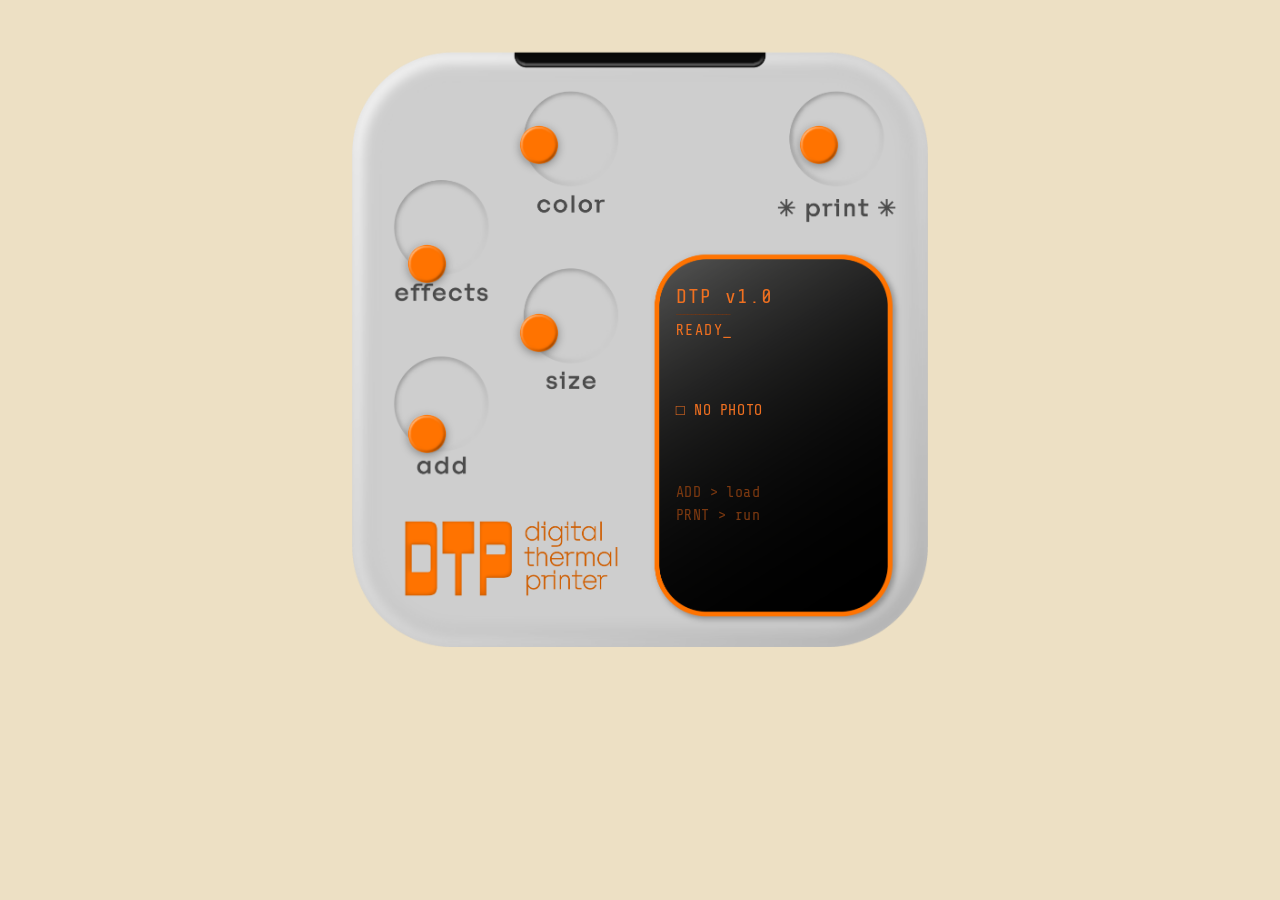
==== dtp-app/index.html @ 6bbebdc3 "mpv digital printer" ====
<!DOCTYPE html>
<html lang="en">
<head>
  <meta charset="UTF-8" />
  <meta name="viewport" content="width=device-width, initial-scale=1.0" />
  <meta name="theme-color" content="#EDE0C4" />
  <title>DTP · Digital Thermal Printer</title>

  <!-- Pixel / monospace font for screen UI -->
  <link rel="preconnect" href="https://fonts.googleapis.com" />
  <link rel="preconnect" href="https://fonts.gstatic.com" crossorigin />
  <link
    href="https://fonts.googleapis.com/css2?family=Share+Tech+Mono&display=swap"
    rel="stylesheet"
  />

  <link rel="stylesheet" href="style.css" />
</head>
<body>

  <!-- =============================================
       PAGE WRAPPER — centers the 375px device
       ============================================= -->
  <div class="page-wrapper">

    <!-- =============================================
         DEVICE CONTAINER — stacks all layers
         ============================================= -->
    <div class="device-container" id="device-container">

      <!-- Layer 1: printer body -->
      <img
        class="device-base"
        src="../assets/300ppi/base@300x.png"
        alt="DTP Digital Thermal Printer body"
        draggable="false"
      />

      <!-- ==========================================
           BUTTON HIT ZONES — transparent tappable
           divs, one per button.
           Each contains a visual orange button image
           that animates on press.
           NOTE: positions calibrated to base@300x.png
           recesses. Tweak data-* percentages via CSS
           custom props or DevTools if off.
           ========================================== -->

      <!-- Button: COLOR (top-center recess) -->
      <div
        class="btn-zone"
        id="btn-color"
        data-btn="color"
        role="button"
        aria-label="Color options"
        tabindex="0"
      >
        <img
          class="btn-icon"
          src="../assets/300ppi/boton@300x.png"
          alt=""
          draggable="false"
        />
      </div>

      <!-- Button: PRINT (top-right recess) -->
      <div
        class="btn-zone"
        id="btn-print"
        data-btn="print"
        role="button"
        aria-label="Print"
        tabindex="0"
      >
        <img
          class="btn-icon"
          src="../assets/300ppi/boton@300x.png"
          alt=""
          draggable="false"
        />
      </div>

      <!-- Button: EFFECTS (middle-left recess) -->
      <div
        class="btn-zone"
        id="btn-effects"
        data-btn="effects"
        role="button"
        aria-label="Effects options"
        tabindex="0"
      >
        <img
          class="btn-icon"
          src="../assets/300ppi/boton@300x.png"
          alt=""
          draggable="false"
        />
      </div>

      <!-- Button: SIZE (middle-center recess) -->
      <div
        class="btn-zone"
        id="btn-size"
        data-btn="size"
        role="button"
        aria-label="Size options"
        tabindex="0"
      >
        <img
          class="btn-icon"
          src="../assets/300ppi/boton@300x.png"
          alt=""
          draggable="false"
        />
      </div>

      <!-- Button: ADD (bottom-left recess) -->
      <div
        class="btn-zone"
        id="btn-add"
        data-btn="add"
        role="button"
        aria-label="Add element"
        tabindex="0"
      >
        <img
          class="btn-icon"
          src="../assets/300ppi/boton@300x.png"
          alt=""
          draggable="false"
        />
      </div>

      <!-- Hidden file input — triggered by JS when user picks "Upload Photo" -->
      <input
        type="file"
        id="photo-input"
        accept="image/*"
        multiple
        class="hidden-input"
        aria-hidden="true"
        tabindex="-1"
      />

      <!-- ==========================================
           SCREEN OVERLAY — sits over the black
           screen area in base@300x.png.
           All screen content is rendered inside by JS.
           ========================================== -->
      <div class="screen-overlay" id="screen-overlay" aria-live="polite">

        <!-- SVG grain filter definition (used by thermal effect) -->
        <svg class="grain-svg" aria-hidden="true">
          <defs>
            <filter id="grain-filter" x="0%" y="0%" width="100%" height="100%">
              <feTurbulence
                type="fractalNoise"
                baseFrequency="0.65"
                numOctaves="3"
                stitchTiles="stitch"
              />
              <feColorMatrix type="saturate" values="0" />
              <feBlend in="SourceGraphic" mode="multiply" />
            </filter>
          </defs>
        </svg>

        <!-- Dynamic screen content: JS writes into this node -->
        <div class="screen-content" id="screen-content">
          <!-- default idle state rendered by JS on init -->
        </div>

      </div>
      <!-- /screen-overlay -->

    </div>
    <!-- /device-container -->

  </div>
  <!-- /page-wrapper -->

  <script src="script.js"></script>
</body>
</html>
---- dtp-app/style.css ----
/* =====================================================
   DTP · Digital Thermal Printer — style.css
   Mobile-first, 375px fixed viewport
   ===================================================== */


/* === RESET === */

*,
*::before,
*::after {
  box-sizing: border-box;
  margin: 0;
  padding: 0;
  -webkit-tap-highlight-color: transparent;
  user-select: none;
}

html {
  width: 100%;
  min-height: 100vh;
}

body {
  width: 100%;
  min-height: 100vh;
  overflow-x: hidden;
}


/* === LAYOUT === */

:root {
  /* Brand colours */
  --clr-bg:          #EDE0C4; /* warm cream / parchment */
  --clr-orange:      #F07020;
  --clr-orange-dim:  #A04A10;
  --clr-orange-glow: rgba(240, 112, 32, 0.55);
  --clr-screen-bg:   #0a0a0a;
  --clr-screen-text: #F07020;
  --clr-screen-dim:  #7a3810;
  --clr-white:       #ffffff;
  --clr-selected-bg: rgba(240, 112, 32, 0.18);

  /* Screen font */
  --font-screen: 'Share Tech Mono', 'Courier New', monospace;

  /* Device layout — scales from ~360px (mobile) up to 600px (desktop) */
  --device-width:   clamp(360px, 45vw, 600px);
  --device-radius:  28px;

  /* Screen overlay — positioned over the black screen rectangle
     in base@300x.png (2534 × 2757 native).
     CALIBRATION NOTE: these % values map to the device-container
     dimensions (which match the base image aspect ratio 2534:2757).
     Adjust here or in DevTools if the overlay drifts from the screen. */
  --screen-left:    55%;
  --screen-top:     41%;
  --screen-width:   40%;
  --screen-height:  41%;
  --screen-radius:  10px;

  /* Button hit-zone size (same for all five) */
  --btn-size:       80px;

  /* Button positions — center of each recess as % of device-container.
     CALIBRATION NOTE: measured from base@300x.png (2534 × 2757).
     If buttons appear offset, tweak these values. The % for `top`
     is of the container HEIGHT, `left` is of WIDTH.

     color   → top-center  recess  (~32.5% w, ~20% h)
     print   → top-right   recess  (~81%   w, ~20% h)
     effects → middle-left recess  (~13%   w, ~39% h)
     size    → middle-ctr  recess  (~32.5% w, ~50% h)
     add     → bottom-left recess  (~13%   w, ~66% h)
  */
  --btn-half:       40px; /* half of --btn-size for calc() offsets */

  --btn-color-top:  calc(20% - var(--btn-half));
  --btn-color-left: calc(32.5% - var(--btn-half));

  --btn-print-top:  calc(20% - var(--btn-half));
  --btn-print-left: calc(81% - var(--btn-half));

  --btn-effects-top:  calc(39% - var(--btn-half));
  --btn-effects-left: calc(13% - var(--btn-half));

  --btn-size-top:  calc(50% - var(--btn-half));
  --btn-size-left: calc(32.5% - var(--btn-half));

  --btn-add-top:  calc(66% - var(--btn-half));
  --btn-add-left: calc(13% - var(--btn-half));

  /* Transition timings */
  --t-fast:   80ms;
  --t-normal: 220ms;
  --t-slow:   400ms;
}

body {
  background-color: var(--clr-bg);
  display: flex;
  justify-content: center;
  align-items: flex-start;
  font-family: var(--font-screen);
}

.page-wrapper {
  width: var(--device-width);
  min-height: 100vh;
  display: flex;
  flex-direction: column;
  align-items: center;
  padding: 20px 0 40px;
}


/* === DEVICE === */

.device-container {
  position: relative;
  width: var(--device-width);
  /* height auto-derives from the base image aspect ratio (2534:2757) */
}

.device-base {
  display: block;
  width: 100%;
  height: auto;
  border-radius: var(--device-radius);
  /* Prevent long-press save on mobile */
  pointer-events: none;
}


/* === BUTTONS === */

/* Transparent hit-zone div absolutely positioned over each recess */
.btn-zone {
  position: absolute;
  width:  var(--btn-size);
  height: var(--btn-size);
  border-radius: 50%;
  cursor: pointer;
  /* Centre the orange button image within the hit zone */
  display: flex;
  align-items: center;
  justify-content: center;
  /* No visible default styling — purely functional */
  outline: none;
  -webkit-touch-callout: none;
}

/* --- Individual button positions (calibrated to base@300x.png recesses) --- */
.btn-zone[data-btn="color"]   { top: var(--btn-color-top);   left: var(--btn-color-left);   }
.btn-zone[data-btn="print"]   { top: var(--btn-print-top);   left: var(--btn-print-left);   }
.btn-zone[data-btn="effects"] { top: var(--btn-effects-top); left: var(--btn-effects-left); }
.btn-zone[data-btn="size"]    { top: var(--btn-size-top);    left: var(--btn-size-left);    }
.btn-zone[data-btn="add"]     { top: var(--btn-add-top);     left: var(--btn-add-left);     }

/* Orange button image inside the hit zone */
.btn-icon {
  display: block;
  width:  70px;
  height: 70px;
  border-radius: 50%;
  pointer-events: none;
  transition:
    transform var(--t-fast) ease-in-out,
    filter    var(--t-fast) ease-in-out;
  /* Subtle idle drop-shadow to lift buttons off the surface */
  filter: drop-shadow(0 2px 4px rgba(0,0,0,0.35));
}

/* Active (pressed) state: scale down + darken button image */
.btn-zone.is-pressed .btn-icon {
  transform: scale(0.88);
  filter: brightness(0.72) drop-shadow(0 1px 2px rgba(0,0,0,0.45));
}

/* Selected / active button stays slightly highlighted */
.btn-zone.is-active .btn-icon {
  filter: brightness(1.1) drop-shadow(0 0 6px var(--clr-orange-glow));
}

/* Keyboard focus ring */
.btn-zone:focus-visible .btn-icon {
  outline: 2px solid var(--clr-orange);
  outline-offset: 3px;
  border-radius: 50%;
}


/* === SCREEN === */

/* Transparent overlay — no background, no border.
   The black screen and orange glow are already in base@300x.png.
   This div only positions the text content above the image. */
.screen-overlay {
  position: absolute;
  left:     var(--screen-left);
  top:      var(--screen-top);
  width:    var(--screen-width);
  height:   var(--screen-height);
  overflow: hidden;
  background: transparent;
}

/* Hide the grain SVG — it only defines filter IDs */
.grain-svg {
  position: absolute;
  width: 0;
  height: 0;
  overflow: hidden;
  pointer-events: none;
}

/* Inner content region — fills the screen */
.screen-content {
  position: relative;
  width: 100%;
  height: 100%;
  padding: 8px 7px;
  color: var(--clr-screen-text);
  font-family: var(--font-screen);
  font-size: 10px;
  line-height: 1.4;
  overflow: hidden;
  /* Fade content transitions */
  transition: opacity var(--t-normal) ease;
}

.screen-content.is-fading {
  opacity: 0;
}


/* === MENUS === */

/* Screen title bar */
.screen-title {
  font-size: 20px;
  letter-spacing: 0.08em;
  text-transform: uppercase;
  color: #EDE0C4;
  border-bottom: 1px solid rgba(237, 224, 196, 0.25);
  padding-bottom: 3px;
  margin-bottom: 4px;
}

/* List of menu options */
.menu-list {
  list-style: none;
  display: flex;
  flex-direction: column;
  gap: 3px;
}

.menu-item {
  font-size: 18px;
  letter-spacing: 0.06em;
  padding: 2px 3px;
  border-radius: 2px;
  cursor: pointer;
  transition: background var(--t-fast), color var(--t-fast);
  white-space: nowrap;
  overflow: hidden;
  text-overflow: ellipsis;
}

/* Hover / focus state for menu items */
.menu-item:hover,
.menu-item.is-highlighted {
  background: var(--clr-selected-bg);
  color: var(--clr-white);
}

/* Currently selected option — marked with ▶ */
.menu-item.is-selected {
  color: var(--clr-orange);
}

.menu-item.is-selected::before {
  content: '▶ ';
  font-size: 13px;
}


/* === IDLE — PIXEL ART TEXT DISPLAY === */

/* Hidden file input — triggered programmatically by the add button */
.hidden-input {
  position: absolute;
  width: 0;
  height: 0;
  opacity: 0;
  pointer-events: none;
}

/* Idle screen text layout */
.screen-idle {
  width: 100%;
  height: 100%;
  display: flex;
  flex-direction: column;
  gap: 2px;
}

/* Orange header line */
.px-header {
  font-size: 20px;
  letter-spacing: 0.06em;
  color: var(--clr-orange);
  line-height: 1.2;
}

/* Dim divider rule — uses box-drawing dashes */
.px-divider {
  font-size: 8px;
  letter-spacing: -0.12em;
  color: var(--clr-screen-dim);
  overflow: hidden;
  white-space: nowrap;
  line-height: 1;
}

/* Primary status text */
.px-status {
  font-size: 15px;
  color: var(--clr-orange);
  letter-spacing: 0.1em;
  line-height: 1.3;
}

/* Info lines (photo count, chain info) */
.px-info {
  font-size: 15px;
  color: var(--clr-screen-text);
  letter-spacing: 0.04em;
  line-height: 1.3;
}

/* Dim hint lines at the bottom */
.px-hint {
  font-size: 15px;
  color: var(--clr-screen-dim);
  letter-spacing: 0.03em;
  line-height: 1.4;
}

/* Flexible vertical spacer */
.px-spacer {
  flex: 1;
}


/* === PRINT ANIMATION === */

/* Outer wrapper shown during print sequence */
.screen-print {
  width: 100%;
  height: 100%;
  display: flex;
  flex-direction: column;
  align-items: center;
  justify-content: flex-start;
  overflow: hidden;
  position: relative;
}

/* Rolling paper-feed stripes */
.paper-feed {
  width: 100%;
  flex: 1;
  position: relative;
  overflow: hidden;
  background: #fff;
  display: flex;
  flex-direction: column;
}

.paper-line {
  height: 3px;
  width: 100%;
  flex-shrink: 0;
  background: repeating-linear-gradient(
    90deg,
    #e8e8e8 0px,
    #e8e8e8 2px,
    #fff 2px,
    #fff 6px
  );
  animation: feed-scroll 0.18s linear infinite;
  transform-origin: top;
}

/* Print result — text-only confirmation panel */
.print-result {
  position: absolute;
  inset: 0;
  display: flex;
  flex-direction: column;
  gap: 3px;
  padding: 6px 5px;
  opacity: 0;
  transition: opacity 0.5s ease;
}

.print-result.is-visible {
  opacity: 1;
}

/* Progress bar drawn with block chars */
.print-progress {
  font-size: 9px;
  color: var(--clr-orange);
  letter-spacing: 0.02em;
  line-height: 1.3;
}

.print-status {
  font-size: 8px;
  letter-spacing: 0.1em;
  color: var(--clr-screen-dim);
  line-height: 1.4;
}

/* Blinking cursor dot */
.blink {
  animation: blink-cursor 0.9s step-end infinite;
}


/* === ANIMATIONS === */

/* Paper-feed scroll: moves lines upward */
@keyframes feed-scroll {
  from { transform: translateY(0); }
  to   { transform: translateY(-3px); }
}

/* Blinking cursor */
@keyframes blink-cursor {
  0%, 100% { opacity: 1; }
  50%       { opacity: 0; }
}

/* Screen fade in for content transitions */
@keyframes screen-fadein {
  from { opacity: 0; transform: translateY(3px); }
  to   { opacity: 1; transform: translateY(0); }
}

.screen-content > * {
  animation: screen-fadein var(--t-normal) ease both;
}

/* Button press "ripple" highlight */
@keyframes btn-flash {
  0%   { opacity: 0.6; }
  100% { opacity: 0; }
}

.btn-zone::after {
  content: '';
  position: absolute;
  inset: 0;
  border-radius: 50%;
  background: rgba(255, 255, 255, 0.35);
  opacity: 0;
  pointer-events: none;
}

.btn-zone.is-pressed::after {
  animation: btn-flash var(--t-normal) ease-out forwards;
}


/* === THERMAL EFFECTS === */

/* Applied to preview images to simulate thermal output:
   desaturated, high-contrast, slightly warm-paper tone */
.thermal {
  filter:
    grayscale(70%)
    contrast(130%)
    brightness(0.95)
    sepia(15%);
}

/* Colour preset modifiers — toggled by STATE.color selection */
.thermal-warm {
  filter:
    grayscale(30%)
    contrast(120%)
    brightness(0.92)
    sepia(40%);
}

.thermal-cold {
  filter:
    grayscale(55%)
    contrast(125%)
    brightness(1.0)
    hue-rotate(200deg)
    saturate(60%);
}

.thermal-faded {
  filter:
    grayscale(50%)
    contrast(80%)
    brightness(1.1)
    sepia(25%);
}

.thermal-sepia {
  filter:
    grayscale(100%)
    contrast(110%)
    brightness(0.9)
    sepia(80%);
}

.thermal-bw {
  filter:
    grayscale(100%)
    contrast(140%)
    brightness(0.88);
}

/* Effect modifiers — stacked additively via JS class list */
.effect-grain::before {
  content: '';
  position: absolute;
  inset: 0;
  border-radius: inherit;
  /* SVG noise via filter URL defined in index.html */
  filter: url(#grain-filter);
  opacity: 0.25;
  mix-blend-mode: overlay;
  pointer-events: none;
}

.effect-vignette::after {
  content: '';
  position: absolute;
  inset: 0;
  border-radius: inherit;
  background: radial-gradient(
    ellipse at center,
    transparent 35%,
    rgba(0, 0, 0, 0.75) 100%
  );
  pointer-events: none;
}

.effect-blur .preview-photo,
.effect-blur .print-result-photo {
  filter: blur(0.8px);
}

.effect-overexposed .preview-photo,
.effect-overexposed .print-result-photo {
  filter: brightness(1.45) contrast(115%);
}

/* Scratches: CSS-only diagonal lines overlay */
.effect-scratches::before {
  content: '';
  position: absolute;
  inset: 0;
  border-radius: inherit;
  background: repeating-linear-gradient(
    -55deg,
    transparent,
    transparent 8px,
    rgba(255, 255, 255, 0.04) 8px,
    rgba(255, 255, 255, 0.04) 9px
  );
  pointer-events: none;
}
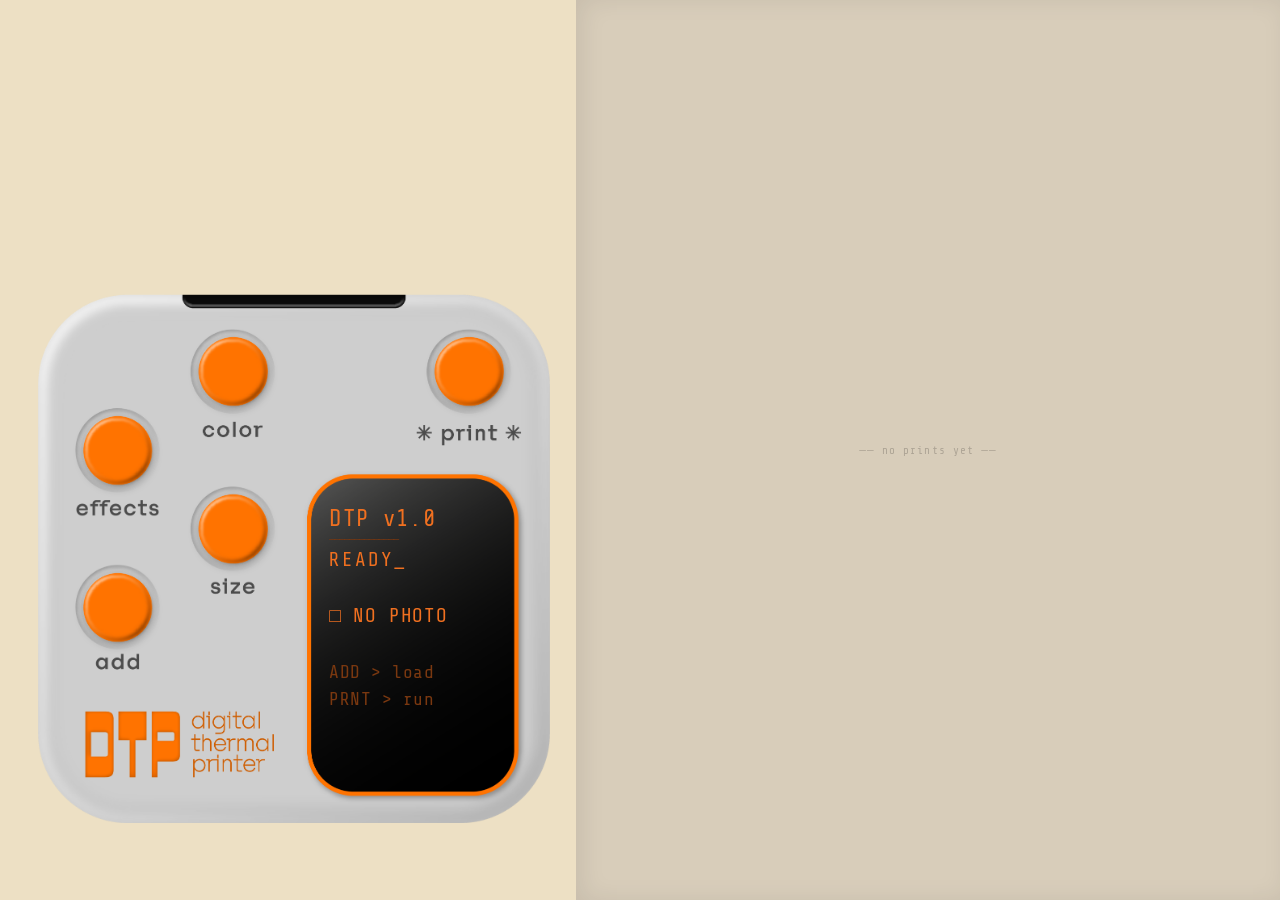
==== commit 9ab4d646: "impresiones y version movil" ====
--- a/dtp-app/index.html
+++ b/dtp-app/index.html
@@ -6,132 +6,56 @@
   <meta name="theme-color" content="#EDE0C4" />
   <title>DTP · Digital Thermal Printer</title>
 
-  <!-- Pixel / monospace font for screen UI -->
   <link rel="preconnect" href="https://fonts.googleapis.com" />
   <link rel="preconnect" href="https://fonts.gstatic.com" crossorigin />
   <link
     href="https://fonts.googleapis.com/css2?family=Share+Tech+Mono&display=swap"
     rel="stylesheet"
   />
-
   <link rel="stylesheet" href="style.css" />
 </head>
 <body>
 
+<div class="page-wrapper">
+
   <!-- =============================================
-       PAGE WRAPPER — centers the 375px device
+       LEFT — Printer device
        ============================================= -->
-  <div class="page-wrapper">
+  <section class="printer-section">
 
-    <!-- =============================================
-         DEVICE CONTAINER — stacks all layers
-         ============================================= -->
     <div class="device-container" id="device-container">
 
-      <!-- Layer 1: printer body -->
+      <!-- Device body -->
       <img
         class="device-base"
         src="../assets/300ppi/base@300x.png"
-        alt="DTP Digital Thermal Printer body"
+        alt="DTP Digital Thermal Printer"
         draggable="false"
       />
 
-      <!-- ==========================================
-           BUTTON HIT ZONES — transparent tappable
-           divs, one per button.
-           Each contains a visual orange button image
-           that animates on press.
-           NOTE: positions calibrated to base@300x.png
-           recesses. Tweak data-* percentages via CSS
-           custom props or DevTools if off.
-           ========================================== -->
-
-      <!-- Button: COLOR (top-center recess) -->
-      <div
-        class="btn-zone"
-        id="btn-color"
-        data-btn="color"
-        role="button"
-        aria-label="Color options"
-        tabindex="0"
-      >
-        <img
-          class="btn-icon"
-          src="../assets/300ppi/boton@300x.png"
-          alt=""
-          draggable="false"
-        />
+      <!-- Paper strip that slides out of the top slot during print -->
+      <div class="print-strip" id="print-strip" aria-hidden="true">
+        <canvas id="strip-canvas"></canvas>
       </div>
 
-      <!-- Button: PRINT (top-right recess) -->
-      <div
-        class="btn-zone"
-        id="btn-print"
-        data-btn="print"
-        role="button"
-        aria-label="Print"
-        tabindex="0"
-      >
-        <img
-          class="btn-icon"
-          src="../assets/300ppi/boton@300x.png"
-          alt=""
-          draggable="false"
-        />
+      <!-- ── Button zones ── -->
+      <div class="btn-zone" id="btn-color"   data-btn="color"   role="button" aria-label="Color"   tabindex="0">
+        <img class="btn-icon" src="../assets/300ppi/boton@300x.png" alt="" draggable="false" />
+      </div>
+      <div class="btn-zone" id="btn-print"   data-btn="print"   role="button" aria-label="Print"   tabindex="0">
+        <img class="btn-icon" src="../assets/300ppi/boton@300x.png" alt="" draggable="false" />
+      </div>
+      <div class="btn-zone" id="btn-effects" data-btn="effects" role="button" aria-label="Effects" tabindex="0">
+        <img class="btn-icon" src="../assets/300ppi/boton@300x.png" alt="" draggable="false" />
+      </div>
+      <div class="btn-zone" id="btn-size"    data-btn="size"    role="button" aria-label="Size"    tabindex="0">
+        <img class="btn-icon" src="../assets/300ppi/boton@300x.png" alt="" draggable="false" />
+      </div>
+      <div class="btn-zone" id="btn-add"     data-btn="add"     role="button" aria-label="Add"     tabindex="0">
+        <img class="btn-icon" src="../assets/300ppi/boton@300x.png" alt="" draggable="false" />
       </div>
 
-      <!-- Button: EFFECTS (middle-left recess) -->
-      <div
-        class="btn-zone"
-        id="btn-effects"
-        data-btn="effects"
-        role="button"
-        aria-label="Effects options"
-        tabindex="0"
-      >
-        <img
-          class="btn-icon"
-          src="../assets/300ppi/boton@300x.png"
-          alt=""
-          draggable="false"
-        />
-      </div>
-
-      <!-- Button: SIZE (middle-center recess) -->
-      <div
-        class="btn-zone"
-        id="btn-size"
-        data-btn="size"
-        role="button"
-        aria-label="Size options"
-        tabindex="0"
-      >
-        <img
-          class="btn-icon"
-          src="../assets/300ppi/boton@300x.png"
-          alt=""
-          draggable="false"
-        />
-      </div>
-
-      <!-- Button: ADD (bottom-left recess) -->
-      <div
-        class="btn-zone"
-        id="btn-add"
-        data-btn="add"
-        role="button"
-        aria-label="Add element"
-        tabindex="0"
-      >
-        <img
-          class="btn-icon"
-          src="../assets/300ppi/boton@300x.png"
-          alt=""
-          draggable="false"
-        />
-      </div>
-
-      <!-- Hidden file input — triggered by JS when user picks "Upload Photo" -->
+      <!-- Hidden file input -->
       <input
         type="file"
         id="photo-input"
@@ -142,43 +66,51 @@
         tabindex="-1"
       />
 
-      <!-- ==========================================
-           SCREEN OVERLAY — sits over the black
-           screen area in base@300x.png.
-           All screen content is rendered inside by JS.
-           ========================================== -->
+      <!-- Screen overlay -->
       <div class="screen-overlay" id="screen-overlay" aria-live="polite">
-
-        <!-- SVG grain filter definition (used by thermal effect) -->
         <svg class="grain-svg" aria-hidden="true">
           <defs>
             <filter id="grain-filter" x="0%" y="0%" width="100%" height="100%">
-              <feTurbulence
-                type="fractalNoise"
-                baseFrequency="0.65"
-                numOctaves="3"
-                stitchTiles="stitch"
-              />
+              <feTurbulence type="fractalNoise" baseFrequency="0.65" numOctaves="3" stitchTiles="stitch" />
               <feColorMatrix type="saturate" values="0" />
               <feBlend in="SourceGraphic" mode="multiply" />
             </filter>
           </defs>
         </svg>
-
-        <!-- Dynamic screen content: JS writes into this node -->
-        <div class="screen-content" id="screen-content">
-          <!-- default idle state rendered by JS on init -->
-        </div>
-
+        <div class="screen-content" id="screen-content"></div>
       </div>
-      <!-- /screen-overlay -->
 
     </div>
     <!-- /device-container -->
 
-  </div>
-  <!-- /page-wrapper -->
+  </section>
+  <!-- /printer-section -->
 
-  <script src="script.js"></script>
+
+  <!-- =============================================
+       RIGHT — Desk / output gallery
+       ============================================= -->
+  <section class="desk-section" id="desk-section">
+
+    <div class="desk" id="desk"></div>
+
+    <p class="desk-empty" id="desk-empty">── no prints yet ──</p>
+
+  </section>
+  <!-- /desk-section -->
+
+</div>
+<!-- /page-wrapper -->
+
+<!-- =============================================
+     PRINT OVERLAY — mobile post-print result
+     ============================================= -->
+<div class="print-overlay" id="print-overlay" aria-hidden="true" role="dialog" aria-modal="true">
+  <img class="overlay-image" id="overlay-image" alt="thermal print" />
+  <button class="overlay-download" id="overlay-download">SAVE IMAGE</button>
+  <button class="overlay-close"    id="overlay-close">CLOSE ✕</button>
+</div>
+
+<script src="script.js"></script>
 </body>
 </html>
--- a/dtp-app/style.css
+++ b/dtp-app/style.css
@@ -1,6 +1,5 @@
 /* =====================================================
    DTP · Digital Thermal Printer — style.css
-   Mobile-first, 375px fixed viewport
    ===================================================== */
 
 
@@ -16,12 +15,7 @@
   user-select: none;
 }
 
-html {
-  width: 100%;
-  min-height: 100vh;
-}
-
-body {
+html, body {
   width: 100%;
   min-height: 100vh;
   overflow-x: hidden;
@@ -32,7 +26,7 @@
 
 :root {
   /* Brand colours */
-  --clr-bg:          #EDE0C4; /* warm cream / parchment */
+  --clr-bg:          #EDE0C4;
   --clr-orange:      #F07020;
   --clr-orange-dim:  #A04A10;
   --clr-orange-glow: rgba(240, 112, 32, 0.55);
@@ -41,57 +35,30 @@
   --clr-screen-dim:  #7a3810;
   --clr-white:       #ffffff;
   --clr-selected-bg: rgba(240, 112, 32, 0.18);
+  --clr-paper:       #F3EDE0; /* thermal paper warm white */
+  --clr-desk:        #D8CDBA; /* slightly darker than page */
 
   /* Screen font */
   --font-screen: 'Share Tech Mono', 'Courier New', monospace;
 
-  /* Device layout — scales from ~360px (mobile) up to 600px (desktop) */
-  --device-width:   clamp(360px, 45vw, 600px);
-  --device-radius:  28px;
-
-  /* Screen overlay — positioned over the black screen rectangle
-     in base@300x.png (2534 × 2757 native).
-     CALIBRATION NOTE: these % values map to the device-container
-     dimensions (which match the base image aspect ratio 2534:2757).
-     Adjust here or in DevTools if the overlay drifts from the screen. */
-  --screen-left:    55%;
-  --screen-top:     41%;
-  --screen-width:   40%;
-  --screen-height:  41%;
-  --screen-radius:  10px;
-
-  /* Button hit-zone size (same for all five) */
-  --btn-size:       80px;
-
-  /* Button positions — center of each recess as % of device-container.
-     CALIBRATION NOTE: measured from base@300x.png (2534 × 2757).
-     If buttons appear offset, tweak these values. The % for `top`
-     is of the container HEIGHT, `left` is of WIDTH.
-
-     color   → top-center  recess  (~32.5% w, ~20% h)
-     print   → top-right   recess  (~81%   w, ~20% h)
-     effects → middle-left recess  (~13%   w, ~39% h)
-     size    → middle-ctr  recess  (~32.5% w, ~50% h)
-     add     → bottom-left recess  (~13%   w, ~66% h)
-  */
-  --btn-half:       40px; /* half of --btn-size for calc() offsets */
-
-  --btn-color-top:  calc(20% - var(--btn-half));
-  --btn-color-left: calc(32.5% - var(--btn-half));
-
-  --btn-print-top:  calc(20% - var(--btn-half));
-  --btn-print-left: calc(81% - var(--btn-half));
-
-  --btn-effects-top:  calc(39% - var(--btn-half));
-  --btn-effects-left: calc(13% - var(--btn-half));
-
-  --btn-size-top:  calc(50% - var(--btn-half));
-  --btn-size-left: calc(32.5% - var(--btn-half));
-
-  --btn-add-top:  calc(66% - var(--btn-half));
-  --btn-add-left: calc(13% - var(--btn-half));
-
-  /* Transition timings */
+  /* Device size — printer occupies ~40% of the viewport */
+  --device-width:  clamp(260px, 40vw, 540px);
+  --device-radius: 28px;
+
+  /* Screen unit: 1% of device width — all screen text scales with device */
+  --su: calc(var(--device-width) / 100);
+
+  /* Screen overlay — % of device-container (base aspect 2534:2757)
+     CALIBRATION: adjust these if overlay drifts from the image screen */
+  --screen-left:   55%;
+  --screen-top:    41%;
+  --screen-width:  40%;
+  --screen-height: 41%;
+
+  /* Button size = 151.2px / 608.16px (Illustrator) = 24.9% of base width */
+  --btn-size: 24.9%;
+
+  /* Transitions */
   --t-fast:   80ms;
   --t-normal: 220ms;
   --t-slow:   400ms;
@@ -100,18 +67,80 @@
 body {
   background-color: var(--clr-bg);
   display: flex;
+  font-family: var(--font-screen);
+}
+
+/* Two-column: printer left | desk right */
+.page-wrapper {
+  display: flex;
+  flex-direction: row;
+  align-items: flex-end;
+  width: 100%;
+  min-height: 100vh;
+}
+
+/* ── Printer column ── */
+.printer-section {
+  flex-shrink: 0;
+  display: flex;
   justify-content: center;
-  align-items: flex-start;
-  font-family: var(--font-screen);
-}
-
-.page-wrapper {
-  width: var(--device-width);
+  align-items: flex-end;
+  padding: 0 clamp(16px, 2vw, 32px) clamp(40px, 6vw, 80px) clamp(24px, 3vw, 48px);
+}
+
+/* ── Desk column ── */
+.desk-section {
+  flex: 1;
+  max-width: 58vw;   /* desk never takes more than ~58% of viewport */
+  position: relative;
   min-height: 100vh;
-  display: flex;
-  flex-direction: column;
-  align-items: center;
-  padding: 20px 0 40px;
+  background-color: var(--clr-desk);
+  /* subtle inner shadow on the left edge */
+  box-shadow: inset 6px 0 24px rgba(0,0,0,0.08);
+  overflow: hidden;
+}
+
+.desk {
+  position: absolute;
+  inset: 0;
+}
+
+.desk-empty {
+  position: absolute;
+  top: 50%;
+  left: 50%;
+  transform: translate(-50%, -50%);
+  font-family: var(--font-screen);
+  font-size: 11px;
+  color: rgba(0,0,0,0.2);
+  letter-spacing: 0.1em;
+  pointer-events: none;
+  transition: opacity 0.4s;
+}
+
+/* ── Mobile: printer full-screen, no desk ── */
+@media (max-width: 700px) {
+  :root {
+    /* Printer fills ~85% of viewport width on mobile */
+    --device-width: min(85vw, 380px);
+  }
+
+  .page-wrapper {
+    flex-direction: column;
+    align-items: stretch;
+  }
+
+  .printer-section {
+    flex: 1;
+    min-height: 100svh;
+    display: flex;
+    justify-content: center;
+    align-items: center;
+    padding: 32px 20px 48px;
+  }
+
+  /* Gallery hidden on mobile — replaced by the print overlay */
+  .desk-section { display: none; }
 }
 
 
@@ -120,82 +149,124 @@
 .device-container {
   position: relative;
   width: var(--device-width);
-  /* height auto-derives from the base image aspect ratio (2534:2757) */
 }
 
 .device-base {
   display: block;
   width: 100%;
   height: auto;
-  border-radius: var(--device-radius);
-  /* Prevent long-press save on mobile */
-  pointer-events: none;
+  pointer-events: none;
+}
+
+
+/* === PRINT STRIP ===
+   Slides out of the top slot of the device during printing.
+   Positioned so its BOTTOM edge aligns with the top slot (~5% from top).
+   JS drives height from 0 → print height.                              */
+
+.print-strip {
+  position: absolute;
+  left:    22%;
+  width:   56%;
+  bottom:  95%;   /* bottom edge at ~5% from top = slot position */
+  height:  0;
+  overflow: hidden;
+  background: var(--clr-paper);
+  box-shadow: 0 -4px 14px rgba(0,0,0,0.22);
+  z-index: 20;
+  /* subtle torn-edge top via mask */
+  border-radius: 1px 1px 0 0;
+  opacity: 0;
+  transition: opacity 0.15s;
+}
+
+.print-strip.is-visible {
+  opacity: 1;
+}
+
+/* The dithered image canvas fills the strip */
+#strip-canvas {
+  display: block;
+  width:  100%;
+  height: auto;
 }
 
 
 /* === BUTTONS === */
 
-/* Transparent hit-zone div absolutely positioned over each recess */
+/* Hit-zone: top/left = CENTER of button (translate centers it exactly) */
 .btn-zone {
   position: absolute;
-  width:  var(--btn-size);
-  height: var(--btn-size);
+  width:        var(--btn-size);
+  aspect-ratio: 1 / 1;
   border-radius: 50%;
   cursor: pointer;
-  /* Centre the orange button image within the hit zone */
   display: flex;
   align-items: center;
   justify-content: center;
-  /* No visible default styling — purely functional */
+  transform: translate(-50%, -50%);
   outline: none;
   -webkit-touch-callout: none;
 }
 
-/* --- Individual button positions (calibrated to base@300x.png recesses) --- */
-.btn-zone[data-btn="color"]   { top: var(--btn-color-top);   left: var(--btn-color-left);   }
-.btn-zone[data-btn="print"]   { top: var(--btn-print-top);   left: var(--btn-print-left);   }
-.btn-zone[data-btn="effects"] { top: var(--btn-effects-top); left: var(--btn-effects-left); }
-.btn-zone[data-btn="size"]    { top: var(--btn-size-top);    left: var(--btn-size-left);    }
-.btn-zone[data-btn="add"]     { top: var(--btn-add-top);     left: var(--btn-add-left);     }
-
-/* Orange button image inside the hit zone */
+/* Positions from Illustrator artboard 1920×1080, base at (960,540)
+   Formula: left = (btnX − baseLeft) / baseW  ·  top = (btnY − baseTop) / baseH */
+.btn-zone[data-btn="color"]   { top: 19.0%; left: 38.1%; }
+.btn-zone[data-btn="print"]   { top: 19.0%; left: 84.2%; }
+.btn-zone[data-btn="effects"] { top: 33.1%; left: 15.5%; }
+.btn-zone[data-btn="size"]    { top: 47.2%; left: 38.1%; }
+.btn-zone[data-btn="add"]     { top: 61.3%; left: 15.5%; }
+
 .btn-icon {
   display: block;
-  width:  70px;
-  height: 70px;
+  width:  100%;
+  height: 100%;
   border-radius: 50%;
   pointer-events: none;
   transition:
     transform var(--t-fast) ease-in-out,
     filter    var(--t-fast) ease-in-out;
-  /* Subtle idle drop-shadow to lift buttons off the surface */
-  filter: drop-shadow(0 2px 4px rgba(0,0,0,0.35));
-}
-
-/* Active (pressed) state: scale down + darken button image */
+  filter: drop-shadow(0 2px 5px rgba(0,0,0,0.35));
+}
+
 .btn-zone.is-pressed .btn-icon {
   transform: scale(0.88);
   filter: brightness(0.72) drop-shadow(0 1px 2px rgba(0,0,0,0.45));
 }
 
-/* Selected / active button stays slightly highlighted */
 .btn-zone.is-active .btn-icon {
-  filter: brightness(1.1) drop-shadow(0 0 6px var(--clr-orange-glow));
-}
-
-/* Keyboard focus ring */
+  filter: brightness(1.12) drop-shadow(0 0 8px var(--clr-orange-glow));
+}
+
+.btn-zone::after {
+  content: '';
+  position: absolute;
+  inset: 0;
+  border-radius: 50%;
+  background: rgba(255,255,255,0.35);
+  opacity: 0;
+  pointer-events: none;
+}
+
+.btn-zone.is-pressed::after {
+  animation: btn-flash var(--t-normal) ease-out forwards;
+}
+
 .btn-zone:focus-visible .btn-icon {
   outline: 2px solid var(--clr-orange);
   outline-offset: 3px;
   border-radius: 50%;
 }
 
+.hidden-input {
+  position: absolute;
+  width: 0; height: 0; opacity: 0;
+  pointer-events: none;
+}
+
 
 /* === SCREEN === */
 
-/* Transparent overlay — no background, no border.
-   The black screen and orange glow are already in base@300x.png.
-   This div only positions the text content above the image. */
 .screen-overlay {
   position: absolute;
   left:     var(--screen-left);
@@ -206,60 +277,56 @@
   background: transparent;
 }
 
-/* Hide the grain SVG — it only defines filter IDs */
 .grain-svg {
   position: absolute;
-  width: 0;
-  height: 0;
+  width: 0; height: 0;
   overflow: hidden;
   pointer-events: none;
 }
 
-/* Inner content region — fills the screen */
 .screen-content {
   position: relative;
   width: 100%;
   height: 100%;
-  padding: 8px 7px;
+  padding: calc(var(--su) * 2.2) calc(var(--su) * 1.8);
   color: var(--clr-screen-text);
   font-family: var(--font-screen);
-  font-size: 10px;
+  font-size: calc(var(--su) * 3.3);
   line-height: 1.4;
   overflow: hidden;
-  /* Fade content transitions */
   transition: opacity var(--t-normal) ease;
 }
 
-.screen-content.is-fading {
-  opacity: 0;
+.screen-content.is-fading { opacity: 0; }
+
+.screen-content > * {
+  animation: screen-fadein var(--t-normal) ease both;
 }
 
 
 /* === MENUS === */
 
-/* Screen title bar */
 .screen-title {
-  font-size: 20px;
+  font-size: calc(var(--su) * 4.2);
   letter-spacing: 0.08em;
   text-transform: uppercase;
   color: #EDE0C4;
-  border-bottom: 1px solid rgba(237, 224, 196, 0.25);
-  padding-bottom: 3px;
-  margin-bottom: 4px;
-}
-
-/* List of menu options */
+  border-bottom: 1px solid rgba(237,224,196,0.25);
+  padding-bottom: calc(var(--su) * 0.8);
+  margin-bottom: calc(var(--su) * 1.2);
+}
+
 .menu-list {
   list-style: none;
   display: flex;
   flex-direction: column;
-  gap: 3px;
+  gap: calc(var(--su) * 0.6);
 }
 
 .menu-item {
-  font-size: 18px;
+  font-size: calc(var(--su) * 3.8);
   letter-spacing: 0.06em;
-  padding: 2px 3px;
+  padding: calc(var(--su) * 0.4) calc(var(--su) * 0.6);
   border-radius: 2px;
   cursor: pointer;
   transition: background var(--t-fast), color var(--t-fast);
@@ -268,315 +335,231 @@
   text-overflow: ellipsis;
 }
 
-/* Hover / focus state for menu items */
 .menu-item:hover,
-.menu-item.is-highlighted {
-  background: var(--clr-selected-bg);
-  color: var(--clr-white);
-}
-
-/* Currently selected option — marked with ▶ */
-.menu-item.is-selected {
-  color: var(--clr-orange);
-}
-
-.menu-item.is-selected::before {
-  content: '▶ ';
-  font-size: 13px;
-}
-
-
-/* === IDLE — PIXEL ART TEXT DISPLAY === */
-
-/* Hidden file input — triggered programmatically by the add button */
-.hidden-input {
-  position: absolute;
-  width: 0;
-  height: 0;
-  opacity: 0;
-  pointer-events: none;
-}
-
-/* Idle screen text layout */
+.menu-item.is-highlighted { background: var(--clr-selected-bg); color: #fff; }
+
+.menu-item.is-selected { color: var(--clr-orange); }
+
+.menu-item.is-selected::before { content: '▶ '; font-size: calc(var(--su) * 2.8); }
+
+
+/* === IDLE — PIXEL ART TEXT === */
+
 .screen-idle {
-  width: 100%;
-  height: 100%;
+  width: 100%; height: 100%;
   display: flex;
   flex-direction: column;
   gap: 2px;
 }
 
-/* Orange header line */
-.px-header {
-  font-size: 20px;
-  letter-spacing: 0.06em;
-  color: var(--clr-orange);
-  line-height: 1.2;
-}
-
-/* Dim divider rule — uses box-drawing dashes */
-.px-divider {
-  font-size: 8px;
-  letter-spacing: -0.12em;
-  color: var(--clr-screen-dim);
-  overflow: hidden;
+.px-header  { font-size: calc(var(--su) * 4.5); letter-spacing: 0.06em; color: var(--clr-orange); line-height: 1.2; }
+.px-divider { font-size: calc(var(--su) * 2);   letter-spacing: -0.12em; color: var(--clr-screen-dim); overflow: hidden; white-space: nowrap; line-height: 1; }
+.px-status  { font-size: calc(var(--su) * 3.8); color: var(--clr-orange); letter-spacing: 0.1em; line-height: 1.3; }
+.px-info    { font-size: calc(var(--su) * 3.8); color: var(--clr-screen-text); letter-spacing: 0.04em; line-height: 1.3; }
+.px-hint    { font-size: calc(var(--su) * 3.5); color: var(--clr-screen-dim); letter-spacing: 0.03em; line-height: 1.4; }
+.px-spacer  { flex: 1; }
+
+.blink { animation: blink-cursor 0.9s step-end infinite; }
+
+
+/* === PRINT ANIMATION (screen text) === */
+
+.screen-print {
+  width: 100%; height: 100%;
+  display: flex;
+  flex-direction: column;
+  gap: 2px;
+}
+
+
+/* === PRINT CARDS (desk output) === */
+
+.print-card {
+  position: absolute;
+  width: clamp(120px, 14vw, 200px);
+  /* No background — the canvas image carries its own paper colour.
+     The transparent torn edges reveal the desk surface beneath. */
+  background: transparent;
+  padding: 0 0 20px 0;  /* only bottom gap for the footer */
+  cursor: grab;
+  transition: filter 0.15s;
+  will-change: transform;
+}
+
+.print-card:active { cursor: grabbing; }
+
+/* Card image — the dithered thermal print with transparent torn edges */
+.card-image {
+  display: block;
+  width: 100%;
+  height: auto;
+  image-rendering: pixelated; /* keep dither crisp */
+  /* drop-shadow respects transparency — shadow follows the torn shape */
+  filter: drop-shadow(2px 4px 10px rgba(0,0,0,0.28))
+          drop-shadow(0  1px  3px rgba(0,0,0,0.16));
+}
+
+/* Small receipt-style footer — floats below the torn image */
+.card-footer {
+  position: absolute;
+  bottom: 0; left: 0; right: 0;
+  padding: 2px 4px 3px;
+  display: flex;
+  align-items: center;
+  justify-content: space-between;
+}
+
+.card-date {
+  font-family: var(--font-screen);
+  font-size: 7px;
+  color: rgba(0,0,0,0.3);
+  letter-spacing: 0.04em;
+}
+
+/* Selected state — orange glow on the image shadow */
+.print-card.is-selected .card-image {
+  filter: drop-shadow(2px 4px 14px rgba(0,0,0,0.35))
+          drop-shadow(0   0  6px rgba(240,112,32,0.45));
+}
+
+/* Download button — appears on selected card */
+.download-btn {
+  display: block;
+  background: var(--clr-orange);
+  color: #fff;
+  border: none;
+  border-radius: 10px;
+  padding: 2px 7px;
+  font-family: var(--font-screen);
+  font-size: 7px;
+  letter-spacing: 0.05em;
+  cursor: pointer;
   white-space: nowrap;
-  line-height: 1;
-}
-
-/* Primary status text */
-.px-status {
-  font-size: 15px;
-  color: var(--clr-orange);
-  letter-spacing: 0.1em;
-  line-height: 1.3;
-}
-
-/* Info lines (photo count, chain info) */
-.px-info {
-  font-size: 15px;
-  color: var(--clr-screen-text);
-  letter-spacing: 0.04em;
-  line-height: 1.3;
-}
-
-/* Dim hint lines at the bottom */
-.px-hint {
-  font-size: 15px;
-  color: var(--clr-screen-dim);
-  letter-spacing: 0.03em;
-  line-height: 1.4;
-}
-
-/* Flexible vertical spacer */
-.px-spacer {
-  flex: 1;
-}
-
-
-/* === PRINT ANIMATION === */
-
-/* Outer wrapper shown during print sequence */
-.screen-print {
-  width: 100%;
-  height: 100%;
+  opacity: 0;
+  transition: opacity 0.2s;
+  pointer-events: none;
+}
+
+.print-card.is-selected .download-btn {
+  opacity: 1;
+  pointer-events: auto;
+}
+
+/* Entrance animation — card slides in from the printer side */
+@keyframes card-enter {
+  from { opacity: 0; translate: -40px 0; }
+  to   { opacity: 1; translate:   0   0; }
+}
+
+.print-card.is-entering {
+  animation: card-enter 0.5s cubic-bezier(0.2, 0.8, 0.3, 1) forwards;
+}
+
+/* Torn edges are now rendered directly into the canvas image — no ::before needed */
+
+
+/* === PRINT OVERLAY (mobile) === */
+
+.print-overlay {
+  position: fixed;
+  inset: 0;
+  background: rgba(0, 0, 0, 0.82);
+  z-index: 900;
   display: flex;
   flex-direction: column;
   align-items: center;
-  justify-content: flex-start;
-  overflow: hidden;
-  position: relative;
-}
-
-/* Rolling paper-feed stripes */
-.paper-feed {
-  width: 100%;
-  flex: 1;
-  position: relative;
-  overflow: hidden;
-  background: #fff;
-  display: flex;
-  flex-direction: column;
-}
-
-.paper-line {
-  height: 3px;
-  width: 100%;
-  flex-shrink: 0;
-  background: repeating-linear-gradient(
-    90deg,
-    #e8e8e8 0px,
-    #e8e8e8 2px,
-    #fff 2px,
-    #fff 6px
-  );
-  animation: feed-scroll 0.18s linear infinite;
-  transform-origin: top;
-}
-
-/* Print result — text-only confirmation panel */
-.print-result {
-  position: absolute;
-  inset: 0;
-  display: flex;
-  flex-direction: column;
-  gap: 3px;
-  padding: 6px 5px;
+  justify-content: center;
+  gap: 20px;
+  padding: 32px 24px;
+  /* hidden by default */
   opacity: 0;
-  transition: opacity 0.5s ease;
-}
-
-.print-result.is-visible {
+  pointer-events: none;
+  transition: opacity 0.3s ease;
+}
+
+.print-overlay.is-visible {
   opacity: 1;
-}
-
-/* Progress bar drawn with block chars */
-.print-progress {
-  font-size: 9px;
-  color: var(--clr-orange);
-  letter-spacing: 0.02em;
-  line-height: 1.3;
-}
-
-.print-status {
-  font-size: 8px;
-  letter-spacing: 0.1em;
-  color: var(--clr-screen-dim);
-  line-height: 1.4;
-}
-
-/* Blinking cursor dot */
-.blink {
-  animation: blink-cursor 0.9s step-end infinite;
+  pointer-events: auto;
+}
+
+.overlay-image {
+  max-width: 80vw;
+  max-height: 62vh;
+  width: auto;
+  height: auto;
+  image-rendering: pixelated;
+  filter: drop-shadow(0 12px 40px rgba(0,0,0,0.7));
+  /* Subtle entrance scale */
+  transform: scale(0.88);
+  transition: transform 0.35s cubic-bezier(0.2, 0.8, 0.3, 1);
+}
+
+.print-overlay.is-visible .overlay-image {
+  transform: scale(1);
+}
+
+.overlay-download {
+  background: var(--clr-orange);
+  color: #fff;
+  border: none;
+  border-radius: 24px;
+  padding: 14px 40px;
+  font-family: var(--font-screen);
+  font-size: 13px;
+  letter-spacing: 0.12em;
+  cursor: pointer;
+  transition: filter var(--t-fast);
+}
+
+.overlay-download:active {
+  filter: brightness(0.85);
+}
+
+.overlay-close {
+  background: transparent;
+  color: rgba(255, 255, 255, 0.45);
+  border: none;
+  font-family: var(--font-screen);
+  font-size: 11px;
+  letter-spacing: 0.14em;
+  cursor: pointer;
+  padding: 8px 16px;
+  transition: color var(--t-fast);
+}
+
+.overlay-close:active {
+  color: rgba(255, 255, 255, 0.85);
 }
 
 
 /* === ANIMATIONS === */
 
-/* Paper-feed scroll: moves lines upward */
 @keyframes feed-scroll {
   from { transform: translateY(0); }
   to   { transform: translateY(-3px); }
 }
 
-/* Blinking cursor */
 @keyframes blink-cursor {
   0%, 100% { opacity: 1; }
   50%       { opacity: 0; }
 }
 
-/* Screen fade in for content transitions */
 @keyframes screen-fadein {
   from { opacity: 0; transform: translateY(3px); }
   to   { opacity: 1; transform: translateY(0); }
 }
 
-.screen-content > * {
-  animation: screen-fadein var(--t-normal) ease both;
-}
-
-/* Button press "ripple" highlight */
 @keyframes btn-flash {
   0%   { opacity: 0.6; }
   100% { opacity: 0; }
 }
 
-.btn-zone::after {
-  content: '';
-  position: absolute;
-  inset: 0;
-  border-radius: 50%;
-  background: rgba(255, 255, 255, 0.35);
-  opacity: 0;
-  pointer-events: none;
-}
-
-.btn-zone.is-pressed::after {
-  animation: btn-flash var(--t-normal) ease-out forwards;
-}
-
-
-/* === THERMAL EFFECTS === */
-
-/* Applied to preview images to simulate thermal output:
-   desaturated, high-contrast, slightly warm-paper tone */
-.thermal {
-  filter:
-    grayscale(70%)
-    contrast(130%)
-    brightness(0.95)
-    sepia(15%);
-}
-
-/* Colour preset modifiers — toggled by STATE.color selection */
-.thermal-warm {
-  filter:
-    grayscale(30%)
-    contrast(120%)
-    brightness(0.92)
-    sepia(40%);
-}
-
-.thermal-cold {
-  filter:
-    grayscale(55%)
-    contrast(125%)
-    brightness(1.0)
-    hue-rotate(200deg)
-    saturate(60%);
-}
-
-.thermal-faded {
-  filter:
-    grayscale(50%)
-    contrast(80%)
-    brightness(1.1)
-    sepia(25%);
-}
-
-.thermal-sepia {
-  filter:
-    grayscale(100%)
-    contrast(110%)
-    brightness(0.9)
-    sepia(80%);
-}
-
-.thermal-bw {
-  filter:
-    grayscale(100%)
-    contrast(140%)
-    brightness(0.88);
-}
-
-/* Effect modifiers — stacked additively via JS class list */
-.effect-grain::before {
-  content: '';
-  position: absolute;
-  inset: 0;
-  border-radius: inherit;
-  /* SVG noise via filter URL defined in index.html */
-  filter: url(#grain-filter);
-  opacity: 0.25;
-  mix-blend-mode: overlay;
-  pointer-events: none;
-}
-
-.effect-vignette::after {
-  content: '';
-  position: absolute;
-  inset: 0;
-  border-radius: inherit;
-  background: radial-gradient(
-    ellipse at center,
-    transparent 35%,
-    rgba(0, 0, 0, 0.75) 100%
-  );
-  pointer-events: none;
-}
-
-.effect-blur .preview-photo,
-.effect-blur .print-result-photo {
-  filter: blur(0.8px);
-}
-
-.effect-overexposed .preview-photo,
-.effect-overexposed .print-result-photo {
-  filter: brightness(1.45) contrast(115%);
-}
-
-/* Scratches: CSS-only diagonal lines overlay */
-.effect-scratches::before {
-  content: '';
-  position: absolute;
-  inset: 0;
-  border-radius: inherit;
-  background: repeating-linear-gradient(
-    -55deg,
-    transparent,
-    transparent 8px,
-    rgba(255, 255, 255, 0.04) 8px,
-    rgba(255, 255, 255, 0.04) 9px
-  );
-  pointer-events: none;
-}
+
+/* === THERMAL EFFECTS (for future use / preview) === */
+
+.thermal      { filter: grayscale(70%)  contrast(130%) brightness(0.95) sepia(15%); }
+.thermal-warm { filter: grayscale(30%)  contrast(120%) brightness(0.92) sepia(40%); }
+.thermal-cold { filter: grayscale(55%)  contrast(125%) brightness(1.0)  hue-rotate(200deg) saturate(60%); }
+.thermal-faded{ filter: grayscale(50%)  contrast(80%)  brightness(1.1)  sepia(25%); }
+.thermal-sepia{ filter: grayscale(100%) contrast(110%) brightness(0.9)  sepia(80%); }
+.thermal-bw   { filter: grayscale(100%) contrast(140%) brightness(0.88); }
